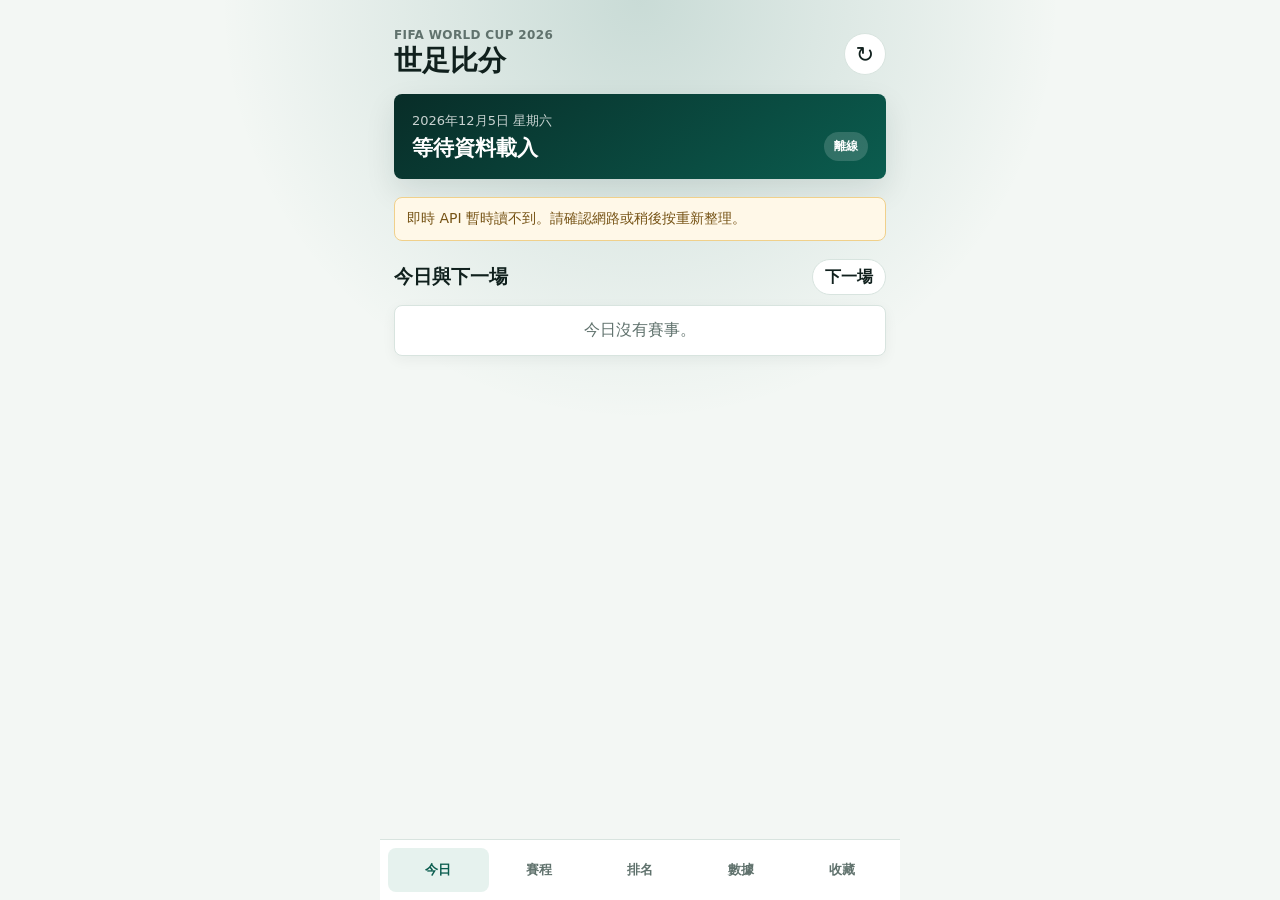
==== index.html @ 16d69377 "Build World Cup score tracker" ====
<!doctype html>
<html lang="zh-Hant">
  <head>
    <meta charset="utf-8" />
    <meta name="viewport" content="width=device-width, initial-scale=1, viewport-fit=cover" />
    <meta name="theme-color" content="#082d28" />
    <title>世足比分小軟體</title>
    <link rel="stylesheet" href="styles.css" />
  </head>
  <body>
    <div class="app-shell">
      <header class="topbar">
        <div>
          <p class="eyebrow">FIFA World Cup 2026</p>
          <h1>世足比分</h1>
        </div>
        <button class="refresh-button" id="refreshButton" type="button" aria-label="重新整理">↻</button>
      </header>

      <main>
        <section class="hero-panel">
          <div>
            <p id="todayLabel">載入中</p>
            <strong id="heroTitle">讀取即時資料...</strong>
          </div>
          <span id="sourceBadge">Live API</span>
        </section>

        <section id="statusMessage" class="status-message" hidden></section>

        <section class="view active" id="view-today" aria-label="今日賽事">
          <div class="section-head">
            <h2>今日與下一場</h2>
            <button class="small-button" id="jumpUpcoming" type="button">下一場</button>
          </div>
          <div id="todayMatches" class="match-list"></div>
        </section>

        <section class="view" id="view-schedule" aria-label="全部賽程">
          <div class="section-head">
            <h2>賽程</h2>
            <select id="stageFilter" aria-label="篩選賽程階段">
              <option value="all">全部</option>
              <option value="group">分組賽</option>
              <option value="r32">32 強</option>
              <option value="r16">16 強</option>
              <option value="qf">8 強</option>
              <option value="sf">4 強</option>
              <option value="final">決賽</option>
            </select>
          </div>
          <div id="scheduleMatches" class="match-list"></div>
        </section>

        <section class="view" id="view-standings" aria-label="分組排名">
          <div class="section-head">
            <h2>分組排名</h2>
            <span class="hint">前二 + 最佳第三晉級</span>
          </div>
          <div id="standings" class="standings-grid"></div>
        </section>

        <section class="view" id="view-stats" aria-label="數據榜">
          <div class="section-head">
            <h2>數據</h2>
            <span class="hint">由已完成賽事統計</span>
          </div>
          <div class="stats-grid">
            <article>
              <h3>射手榜</h3>
              <ol id="scorersList" class="rank-list"></ol>
            </article>
            <article>
              <h3>球隊進球</h3>
              <ol id="teamGoalsList" class="rank-list"></ol>
            </article>
          </div>
        </section>

        <section class="view" id="view-favorites" aria-label="收藏">
          <div class="section-head">
            <h2>收藏</h2>
            <span class="hint">存在這支手機</span>
          </div>
          <div id="favoriteMatches" class="match-list"></div>
        </section>
      </main>

      <nav class="bottom-nav" aria-label="主要功能">
        <button class="nav-item active" data-view="today" type="button">今日</button>
        <button class="nav-item" data-view="schedule" type="button">賽程</button>
        <button class="nav-item" data-view="standings" type="button">排名</button>
        <button class="nav-item" data-view="stats" type="button">數據</button>
        <button class="nav-item" data-view="favorites" type="button">收藏</button>
      </nav>
    </div>

    <dialog id="matchDialog">
      <div class="dialog-head">
        <div>
          <p id="dialogStage" class="eyebrow"></p>
          <h2 id="dialogTitle"></h2>
        </div>
        <button id="closeDialog" class="icon-button" type="button" aria-label="關閉">×</button>
      </div>
      <div id="dialogBody"></div>
    </dialog>

    <script src="app.js"></script>
  </body>
</html>
---- styles.css ----
:root {
  color-scheme: light;
  --bg: #f3f7f4;
  --ink: #10201d;
  --muted: #60726d;
  --line: #d8e4df;
  --panel: #ffffff;
  --brand: #0b5d4f;
  --brand-dark: #082d28;
  --accent: #d8a027;
  --live: #d11f3d;
  --shadow: 0 12px 30px rgba(13, 43, 37, 0.1);
}

* {
  box-sizing: border-box;
}

body {
  margin: 0;
  min-height: 100vh;
  background: var(--bg);
  color: var(--ink);
  font-family: system-ui, -apple-system, BlinkMacSystemFont, "Segoe UI", sans-serif;
}

button,
select {
  font: inherit;
}

.app-shell {
  width: min(100%, 520px);
  min-height: 100vh;
  margin: 0 auto;
  padding: 16px 14px 92px;
}

.topbar,
.section-head,
.dialog-head {
  display: flex;
  align-items: center;
  justify-content: space-between;
  gap: 12px;
}

.topbar {
  margin-bottom: 14px;
}

.eyebrow,
.hint {
  margin: 0;
  color: var(--muted);
  font-size: 12px;
  font-weight: 700;
  letter-spacing: 0.03em;
  text-transform: uppercase;
}

h1,
h2,
h3,
p {
  margin-top: 0;
}

h1 {
  margin-bottom: 0;
  font-size: 28px;
}

h2 {
  margin-bottom: 0;
  font-size: 19px;
}

h3 {
  margin-bottom: 12px;
  font-size: 16px;
}

.refresh-button,
.icon-button,
.small-button,
select {
  border: 1px solid var(--line);
  background: var(--panel);
  color: var(--ink);
}

.refresh-button,
.icon-button {
  display: grid;
  width: 42px;
  height: 42px;
  place-items: center;
  border-radius: 50%;
  font-size: 22px;
}

.small-button,
select {
  min-height: 36px;
  border-radius: 999px;
  padding: 0 12px;
  font-weight: 700;
}

.hero-panel {
  display: flex;
  align-items: end;
  justify-content: space-between;
  gap: 16px;
  margin-bottom: 18px;
  padding: 18px;
  border-radius: 8px;
  background: linear-gradient(145deg, var(--brand-dark), var(--brand));
  color: white;
  box-shadow: var(--shadow);
}

.hero-panel p {
  margin-bottom: 6px;
  color: rgba(255, 255, 255, 0.78);
  font-size: 13px;
}

.hero-panel strong {
  display: block;
  font-size: 21px;
  line-height: 1.2;
}

#sourceBadge {
  flex: 0 0 auto;
  border-radius: 999px;
  padding: 6px 10px;
  background: rgba(255, 255, 255, 0.16);
  font-size: 12px;
  font-weight: 800;
}

.status-message {
  margin-bottom: 14px;
  padding: 12px;
  border: 1px solid #f0d08b;
  border-radius: 8px;
  background: #fff8e8;
  color: #765315;
  font-size: 14px;
}

.view {
  display: none;
}

.view.active {
  display: block;
}

.section-head {
  margin: 18px 0 10px;
}

.match-list,
.standings-grid,
.stats-grid {
  display: grid;
  gap: 10px;
}

.match-card,
.standings-card,
.stats-grid article,
.empty-state {
  border: 1px solid var(--line);
  border-radius: 8px;
  background: var(--panel);
  box-shadow: 0 4px 14px rgba(12, 40, 35, 0.05);
}

.match-card {
  width: 100%;
  padding: 13px;
  color: inherit;
  text-align: left;
}

.match-meta,
.team-row,
.match-actions,
.stat-row {
  display: flex;
  align-items: center;
  justify-content: space-between;
  gap: 10px;
}

.match-meta {
  margin-bottom: 12px;
  color: var(--muted);
  font-size: 12px;
  font-weight: 700;
}

.status-pill {
  border-radius: 999px;
  padding: 4px 8px;
  background: #edf4f1;
  color: var(--brand);
}

.status-pill.live {
  background: #ffecef;
  color: var(--live);
}

.team-row {
  min-height: 32px;
  font-size: 17px;
  font-weight: 800;
}

.team-name {
  display: flex;
  min-width: 0;
  align-items: center;
  gap: 8px;
}

.team-name span:last-child {
  overflow: hidden;
  text-overflow: ellipsis;
  white-space: nowrap;
}

.score {
  min-width: 34px;
  text-align: right;
  font-variant-numeric: tabular-nums;
}

.match-actions {
  margin-top: 12px;
  padding-top: 10px;
  border-top: 1px solid var(--line);
  color: var(--muted);
  font-size: 13px;
}

.favorite-toggle {
  border: 0;
  background: transparent;
  color: var(--muted);
  font-weight: 900;
}

.favorite-toggle.active {
  color: var(--accent);
}

.standings-card,
.stats-grid article,
.empty-state {
  padding: 14px;
}

.standings-table {
  width: 100%;
  border-collapse: collapse;
  font-size: 13px;
}

.standings-table th {
  color: var(--muted);
  font-size: 11px;
  text-align: right;
}

.standings-table th:first-child,
.standings-table td:first-child {
  text-align: left;
}

.standings-table td,
.standings-table th {
  padding: 8px 3px;
  border-bottom: 1px solid var(--line);
}

.standings-table tr:last-child td {
  border-bottom: 0;
}

.qualify {
  color: var(--brand);
  font-weight: 900;
}

.rank-list {
  display: grid;
  gap: 8px;
  margin: 0;
  padding-left: 22px;
}

.rank-list li {
  padding-left: 4px;
}

.stat-row {
  font-size: 14px;
}

.stat-row strong {
  font-variant-numeric: tabular-nums;
}

.bottom-nav {
  position: fixed;
  right: 0;
  bottom: 0;
  left: 0;
  display: grid;
  grid-template-columns: repeat(5, 1fr);
  width: min(100%, 520px);
  margin: 0 auto;
  padding: 8px 8px calc(8px + env(safe-area-inset-bottom));
  border-top: 1px solid var(--line);
  background: rgba(255, 255, 255, 0.94);
  backdrop-filter: blur(14px);
}

.nav-item {
  min-height: 44px;
  border: 0;
  border-radius: 8px;
  background: transparent;
  color: var(--muted);
  font-size: 13px;
  font-weight: 800;
}

.nav-item.active {
  background: #e6f2ee;
  color: var(--brand);
}

dialog {
  width: min(calc(100% - 24px), 500px);
  max-height: min(82vh, 760px);
  border: 0;
  border-radius: 8px;
  padding: 16px;
  color: var(--ink);
  box-shadow: var(--shadow);
}

dialog::backdrop {
  background: rgba(5, 22, 20, 0.5);
}

#dialogBody {
  display: grid;
  gap: 14px;
  margin-top: 16px;
}

.detail-score {
  display: grid;
  grid-template-columns: 1fr auto 1fr;
  align-items: center;
  gap: 10px;
  text-align: center;
}

.detail-score strong {
  font-size: 30px;
  font-variant-numeric: tabular-nums;
}

.detail-block {
  padding: 12px;
  border-radius: 8px;
  background: #f6faf8;
}

.detail-block h3 {
  margin-bottom: 8px;
}

.detail-block p {
  margin-bottom: 6px;
  color: var(--muted);
  font-size: 14px;
}

.empty-state {
  color: var(--muted);
  text-align: center;
}

@media (min-width: 720px) {
  body {
    background:
      radial-gradient(circle at top, rgba(11, 93, 79, 0.18), transparent 38%),
      var(--bg);
  }

  .app-shell {
    padding-top: 28px;
  }
}
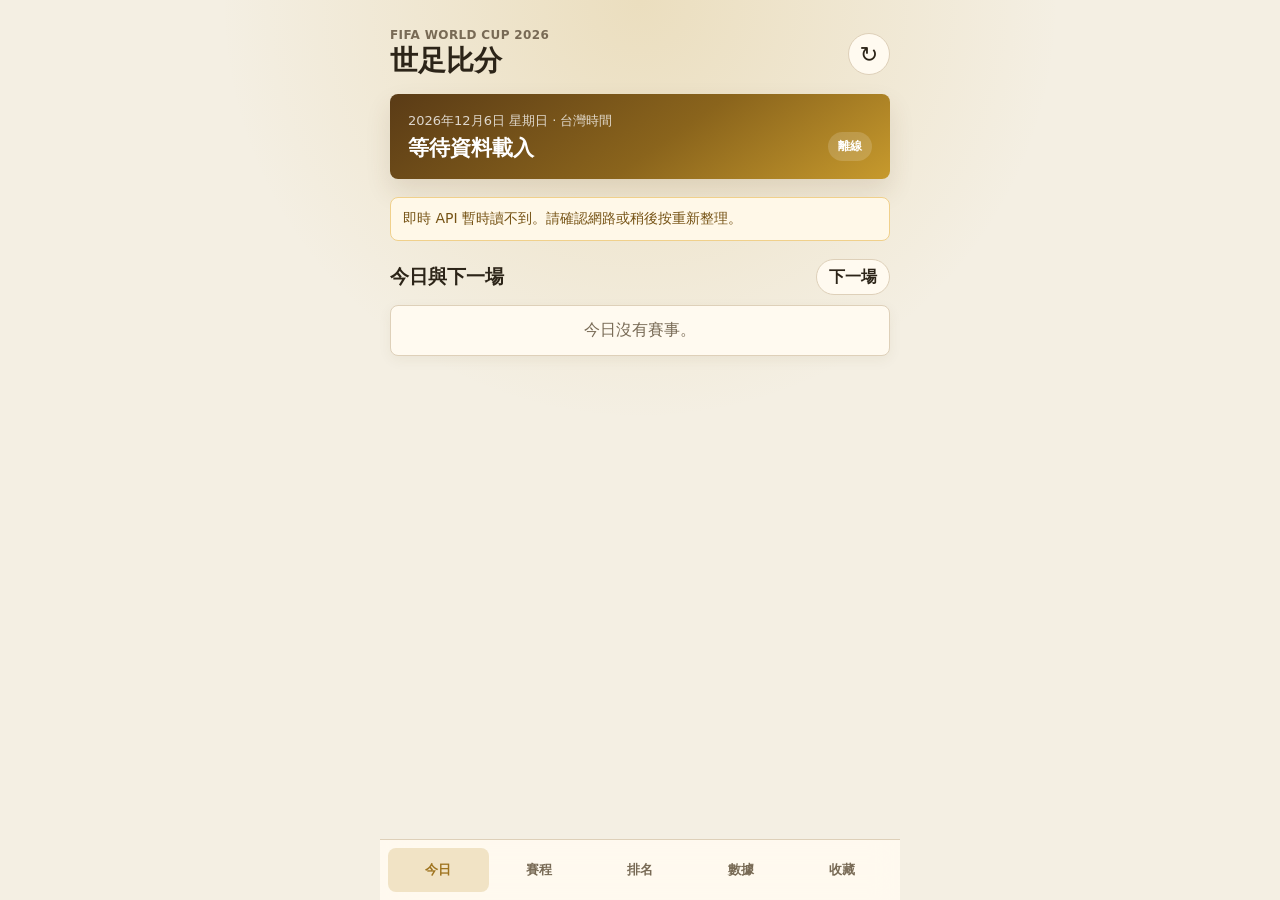
==== commit ae4ae3fe: "Add latest result snapshot and gold theme" ====
--- a/index.html
+++ b/index.html
@@ -41,6 +41,7 @@
             <h2>賽程</h2>
             <select id="stageFilter" aria-label="篩選賽程階段">
               <option value="all">全部</option>
+              <option value="finished">已完賽</option>
               <option value="group">分組賽</option>
               <option value="r32">32 強</option>
               <option value="r16">16 強</option>
@@ -73,6 +74,10 @@
             <article>
               <h3>球隊進球</h3>
               <ol id="teamGoalsList" class="rank-list"></ol>
+            </article>
+            <article>
+              <h3>資料完整度</h3>
+              <div id="dataCoverage" class="coverage-list"></div>
             </article>
           </div>
         </section>
--- a/styles.css
+++ b/styles.css
@@ -1,15 +1,15 @@
 :root {
   color-scheme: light;
-  --bg: #f3f7f4;
-  --ink: #10201d;
-  --muted: #60726d;
-  --line: #d8e4df;
-  --panel: #ffffff;
-  --brand: #0b5d4f;
-  --brand-dark: #082d28;
-  --accent: #d8a027;
-  --live: #d11f3d;
-  --shadow: 0 12px 30px rgba(13, 43, 37, 0.1);
+  --bg: #f4efe3;
+  --ink: #2c2418;
+  --muted: #786a55;
+  --line: #ded0b9;
+  --panel: #fffaf0;
+  --brand: #9f741f;
+  --brand-dark: #5a3b16;
+  --accent: #c79a2d;
+  --live: #a33725;
+  --shadow: 0 12px 26px rgba(92, 61, 22, 0.12);
 }
 
 * {
@@ -33,7 +33,7 @@
   width: min(100%, 520px);
   min-height: 100vh;
   margin: 0 auto;
-  padding: 16px 14px 92px;
+  padding: 14px 10px 90px;
 }
 
 .topbar,
@@ -116,7 +116,7 @@
   margin-bottom: 18px;
   padding: 18px;
   border-radius: 8px;
-  background: linear-gradient(145deg, var(--brand-dark), var(--brand));
+  background: linear-gradient(145deg, var(--brand-dark), #8a641c 55%, var(--accent));
   color: white;
   box-shadow: var(--shadow);
 }
@@ -178,12 +178,14 @@
   border: 1px solid var(--line);
   border-radius: 8px;
   background: var(--panel);
-  box-shadow: 0 4px 14px rgba(12, 40, 35, 0.05);
+  box-shadow: 0 4px 14px rgba(92, 61, 22, 0.06);
 }
 
 .match-card {
   width: 100%;
-  padding: 13px;
+  max-width: 100%;
+  overflow: hidden;
+  padding: 10px;
   color: inherit;
   text-align: left;
 }
@@ -199,16 +201,17 @@
 }
 
 .match-meta {
-  margin-bottom: 12px;
-  color: var(--muted);
-  font-size: 12px;
+  flex-wrap: wrap;
+  margin-bottom: 9px;
+  color: var(--muted);
+  font-size: 11px;
   font-weight: 700;
 }
 
 .status-pill {
   border-radius: 999px;
   padding: 4px 8px;
-  background: #edf4f1;
+  background: #f5ead1;
   color: var(--brand);
 }
 
@@ -218,8 +221,8 @@
 }
 
 .team-row {
-  min-height: 32px;
-  font-size: 17px;
+  min-height: 29px;
+  font-size: 15px;
   font-weight: 800;
 }
 
@@ -237,17 +240,17 @@
 }
 
 .score {
-  min-width: 34px;
+  min-width: 28px;
   text-align: right;
   font-variant-numeric: tabular-nums;
 }
 
 .match-actions {
-  margin-top: 12px;
-  padding-top: 10px;
+  margin-top: 9px;
+  padding-top: 8px;
   border-top: 1px solid var(--line);
   color: var(--muted);
-  font-size: 13px;
+  font-size: 12px;
 }
 
 .favorite-toggle {
@@ -308,6 +311,37 @@
 
 .rank-list li {
   padding-left: 4px;
+}
+
+.coverage-list {
+  display: grid;
+  gap: 12px;
+}
+
+.coverage-row {
+  display: grid;
+  grid-template-columns: 1fr auto;
+  gap: 6px 10px;
+  font-size: 14px;
+}
+
+.coverage-row strong {
+  font-variant-numeric: tabular-nums;
+}
+
+.coverage-bar {
+  grid-column: 1 / -1;
+  height: 8px;
+  overflow: hidden;
+  border-radius: 999px;
+  background: #eadcc2;
+}
+
+.coverage-bar span {
+  display: block;
+  height: 100%;
+  border-radius: inherit;
+  background: var(--brand);
 }
 
 .stat-row {
@@ -329,7 +363,7 @@
   margin: 0 auto;
   padding: 8px 8px calc(8px + env(safe-area-inset-bottom));
   border-top: 1px solid var(--line);
-  background: rgba(255, 255, 255, 0.94);
+  background: rgba(255, 250, 240, 0.94);
   backdrop-filter: blur(14px);
 }
 
@@ -344,7 +378,7 @@
 }
 
 .nav-item.active {
-  background: #e6f2ee;
+  background: #f1e3c5;
   color: var(--brand);
 }
 
@@ -359,7 +393,7 @@
 }
 
 dialog::backdrop {
-  background: rgba(5, 22, 20, 0.5);
+  background: rgba(44, 36, 24, 0.55);
 }
 
 #dialogBody {
@@ -384,17 +418,90 @@
 .detail-block {
   padding: 12px;
   border-radius: 8px;
-  background: #f6faf8;
+  background: #fbf2df;
 }
 
 .detail-block h3 {
   margin-bottom: 8px;
 }
 
+.detail-title-row {
+  display: flex;
+  align-items: center;
+  justify-content: space-between;
+  gap: 12px;
+  margin-bottom: 8px;
+}
+
+.detail-title-row h3 {
+  margin-bottom: 0;
+}
+
+.detail-title-row span {
+  flex: 0 0 auto;
+  border-radius: 999px;
+  padding: 4px 8px;
+  background: #f1e3c5;
+  color: var(--brand);
+  font-size: 12px;
+  font-weight: 800;
+}
+
 .detail-block p {
   margin-bottom: 6px;
   color: var(--muted);
   font-size: 14px;
+}
+
+.scorer-list {
+  display: grid;
+  gap: 6px;
+  margin: 0;
+  padding-left: 18px;
+  color: var(--muted);
+  font-size: 14px;
+}
+
+.match-stats-table {
+  display: grid;
+  gap: 7px;
+}
+
+.match-stat-row {
+  display: grid;
+  grid-template-columns: 54px 1fr 54px;
+  align-items: center;
+  gap: 10px;
+  min-height: 32px;
+  border-bottom: 1px solid var(--line);
+  font-size: 14px;
+}
+
+.match-stat-row:last-child {
+  border-bottom: 0;
+}
+
+.match-stat-row strong {
+  font-variant-numeric: tabular-nums;
+}
+
+.match-stat-row strong:first-child {
+  text-align: left;
+}
+
+.match-stat-row strong:last-child {
+  text-align: right;
+}
+
+.match-stat-row span {
+  color: var(--muted);
+  text-align: center;
+}
+
+.data-note {
+  margin-top: 10px;
+  padding-top: 10px;
+  border-top: 1px dashed var(--line);
 }
 
 .empty-state {
@@ -405,7 +512,7 @@
 @media (min-width: 720px) {
   body {
     background:
-      radial-gradient(circle at top, rgba(11, 93, 79, 0.18), transparent 38%),
+      radial-gradient(circle at top, rgba(199, 154, 45, 0.2), transparent 38%),
       var(--bg);
   }
 
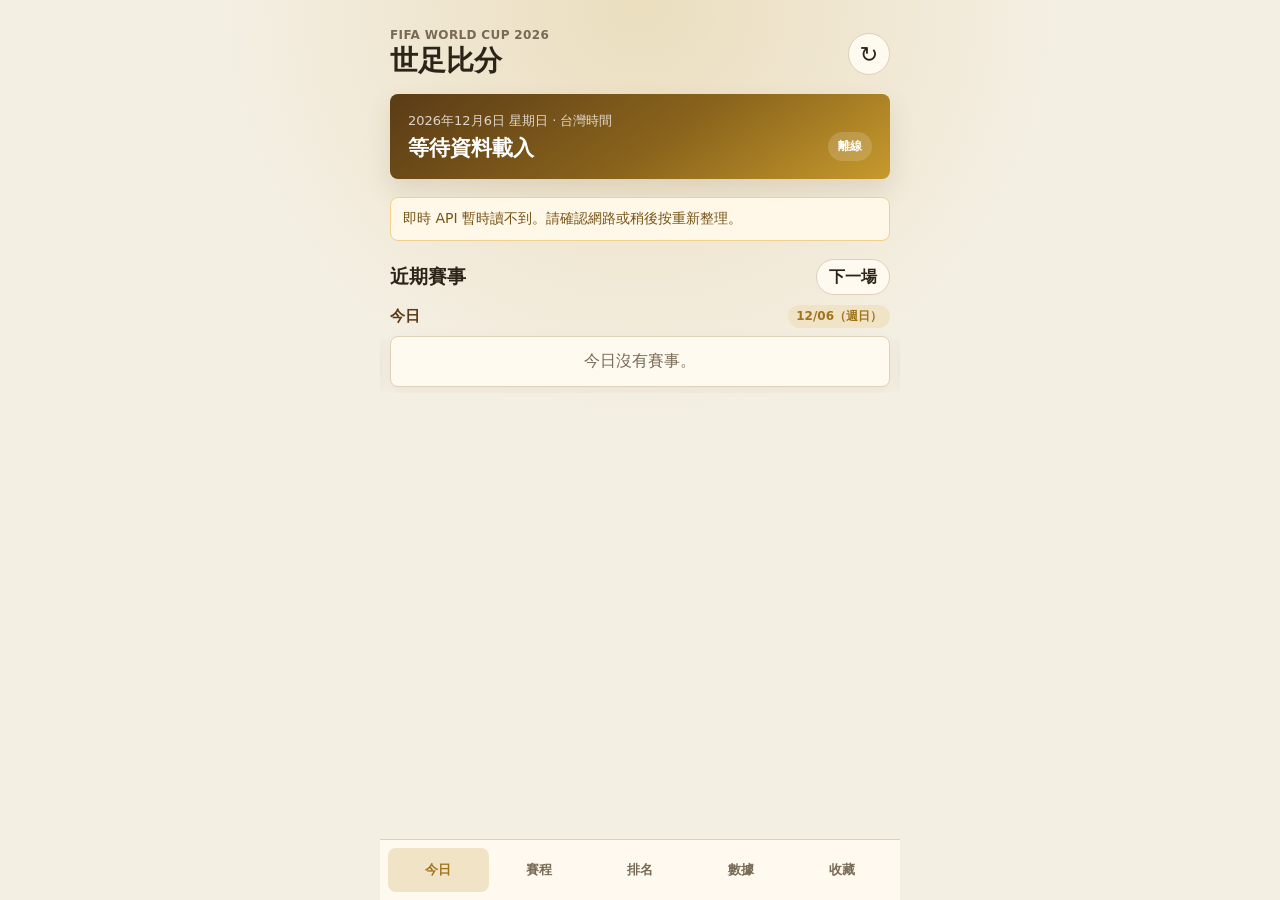
==== commit 6653f288: "Add swipable daily matches and grouped schedule" ====
--- a/index.html
+++ b/index.html
@@ -3,9 +3,9 @@
   <head>
     <meta charset="utf-8" />
     <meta name="viewport" content="width=device-width, initial-scale=1, viewport-fit=cover" />
-    <meta name="theme-color" content="#082d28" />
+    <meta name="theme-color" content="#9f741f" />
     <title>世足比分小軟體</title>
-    <link rel="stylesheet" href="styles.css" />
+    <link rel="stylesheet" href="styles.css?v=20260622-1305" />
   </head>
   <body>
     <div class="app-shell">
@@ -30,10 +30,32 @@
 
         <section class="view active" id="view-today" aria-label="今日賽事">
           <div class="section-head">
-            <h2>今日與下一場</h2>
+            <h2>近期賽事</h2>
             <button class="small-button" id="jumpUpcoming" type="button">下一場</button>
           </div>
-          <div id="todayMatches" class="match-list"></div>
+          <div class="day-carousel" aria-label="昨日今日明日賽事，可左右滑動">
+            <section class="day-panel" aria-label="昨日戰績">
+              <div class="day-panel-head">
+                <strong>昨日戰績</strong>
+                <span id="yesterdayLabel"></span>
+              </div>
+              <div id="yesterdayMatches" class="match-list"></div>
+            </section>
+            <section class="day-panel current" aria-label="今日賽事">
+              <div class="day-panel-head">
+                <strong>今日</strong>
+                <span id="todayPanelLabel"></span>
+              </div>
+              <div id="todayMatches" class="match-list"></div>
+            </section>
+            <section class="day-panel" aria-label="明日賽程">
+              <div class="day-panel-head">
+                <strong>明日賽程</strong>
+                <span id="tomorrowLabel"></span>
+              </div>
+              <div id="tomorrowMatches" class="match-list"></div>
+            </section>
+          </div>
         </section>
 
         <section class="view" id="view-schedule" aria-label="全部賽程">
@@ -42,12 +64,12 @@
             <select id="stageFilter" aria-label="篩選賽程階段">
               <option value="all">全部</option>
               <option value="finished">已完賽</option>
-              <option value="group">分組賽</option>
-              <option value="r32">32 強</option>
-              <option value="r16">16 強</option>
-              <option value="qf">8 強</option>
-              <option value="sf">4 強</option>
-              <option value="final">決賽</option>
+              <option value="group">小組賽</option>
+              <option value="knockout">淘汰賽</option>
+              <option value="qf">八強</option>
+              <option value="sf">四強</option>
+              <option value="third">季軍戰</option>
+              <option value="final">冠軍戰</option>
             </select>
           </div>
           <div id="scheduleMatches" class="match-list"></div>
@@ -111,6 +133,6 @@
       <div id="dialogBody"></div>
     </dialog>
 
-    <script src="app.js"></script>
+    <script src="app.js?v=20260622-1305"></script>
   </body>
 </html>
--- a/styles.css
+++ b/styles.css
@@ -164,11 +164,65 @@
   margin: 18px 0 10px;
 }
 
+.day-carousel {
+  display: flex;
+  gap: 10px;
+  margin-inline: -10px;
+  overflow-x: auto;
+  padding: 0 10px 6px;
+  scroll-snap-type: x mandatory;
+  scrollbar-width: none;
+}
+
+.day-carousel::-webkit-scrollbar {
+  display: none;
+}
+
+.day-panel {
+  flex: 0 0 100%;
+  min-width: 0;
+  scroll-snap-align: center;
+}
+
+.day-panel-head,
+.schedule-stage-head {
+  display: flex;
+  align-items: center;
+  justify-content: space-between;
+  gap: 10px;
+  margin-bottom: 8px;
+  color: var(--muted);
+  font-size: 13px;
+}
+
+.day-panel-head strong,
+.schedule-stage-head strong {
+  color: var(--brand-dark);
+  font-size: 15px;
+}
+
+.day-panel-head span,
+.schedule-stage-head span {
+  flex: 0 0 auto;
+  border-radius: 999px;
+  padding: 3px 8px;
+  background: #f1e3c5;
+  color: var(--brand);
+  font-size: 12px;
+  font-weight: 800;
+}
+
 .match-list,
 .standings-grid,
 .stats-grid {
   display: grid;
   gap: 10px;
+}
+
+.schedule-stage {
+  display: grid;
+  gap: 0;
+  padding-top: 4px;
 }
 
 .match-card,
@@ -318,6 +372,32 @@
   gap: 12px;
 }
 
+.source-health {
+  display: grid;
+  gap: 5px;
+  padding: 10px;
+  border: 1px solid #d7bf8a;
+  border-radius: 8px;
+  background: #fff5dd;
+  color: var(--muted);
+  font-size: 13px;
+}
+
+.source-health strong {
+  color: var(--brand-dark);
+  font-size: 14px;
+}
+
+.source-health a {
+  color: var(--brand);
+  font-weight: 800;
+}
+
+.source-health.warning {
+  border-color: #d9a58e;
+  background: #fff0e8;
+}
+
 .coverage-row {
   display: grid;
   grid-template-columns: 1fr auto;
